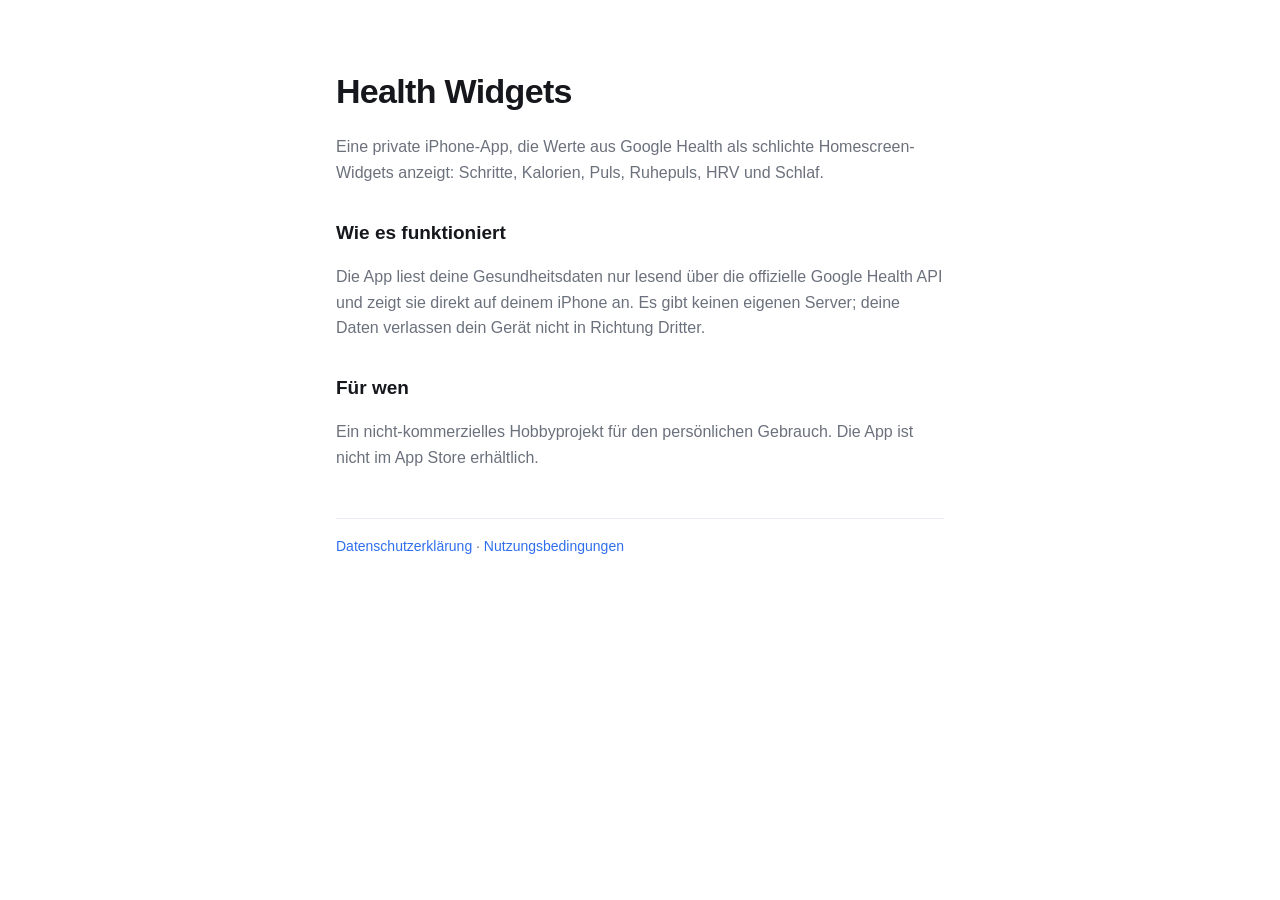
==== index.html @ 5466d116 "Startseite, Datenschutz und Nutzungsbedingungen für Health Widgets Co-Authored-By: Claude Opus 5.5 <" ====
<!doctype html>
<html lang="de">
<head>
<meta charset="utf-8"><meta name="viewport" content="width=device-width, initial-scale=1">
<title>Health Widgets</title>
<link rel="stylesheet" href="style.css">
</head>
<body>
<main>
<h1>Health Widgets</h1>
<p>Eine private iPhone-App, die Werte aus Google Health als schlichte Homescreen-Widgets anzeigt:
Schritte, Kalorien, Puls, Ruhepuls, HRV und Schlaf.</p>
<h2>Wie es funktioniert</h2>
<p>Die App liest deine Gesundheitsdaten nur lesend über die offizielle Google Health API und zeigt sie direkt auf
deinem iPhone an. Es gibt keinen eigenen Server; deine Daten verlassen dein Gerät nicht in Richtung Dritter.</p>
<h2>Für wen</h2>
<p>Ein nicht-kommerzielles Hobbyprojekt für den persönlichen Gebrauch. Die App ist nicht im App Store erhältlich.</p>
<footer><a href="privacy.html">Datenschutzerklärung</a> · <a href="terms.html">Nutzungsbedingungen</a></footer>
</main>
</body>
</html>
---- style.css ----
:root { --bg:#ffffff; --text:#15171c; --muted:#6b717c; --line:#e9ecf1; --accent:#2f6fed; }
@media (prefers-color-scheme: dark) { :root { --bg:#17181b; --text:#f2f3f5; --muted:#9ba1aa; --line:#2d3036; --accent:#82a9ff; } }
* { box-sizing: border-box; }
body { margin:0; background:var(--bg); color:var(--text); font:16px/1.6 -apple-system, BlinkMacSystemFont, "Segoe UI", Roboto, sans-serif; }
main { max-width:640px; margin:0 auto; padding:64px 16px 80px; }
h1 { font-size:34px; letter-spacing:-0.02em; margin:0 0 8px; }
h2 { font-size:19px; margin:32px 0 6px; }
p, li { color:var(--muted); }
a { color:var(--accent); text-decoration:none; }
footer { margin-top:48px; padding-top:16px; border-top:1px solid var(--line); font-size:14px; color:var(--muted); }
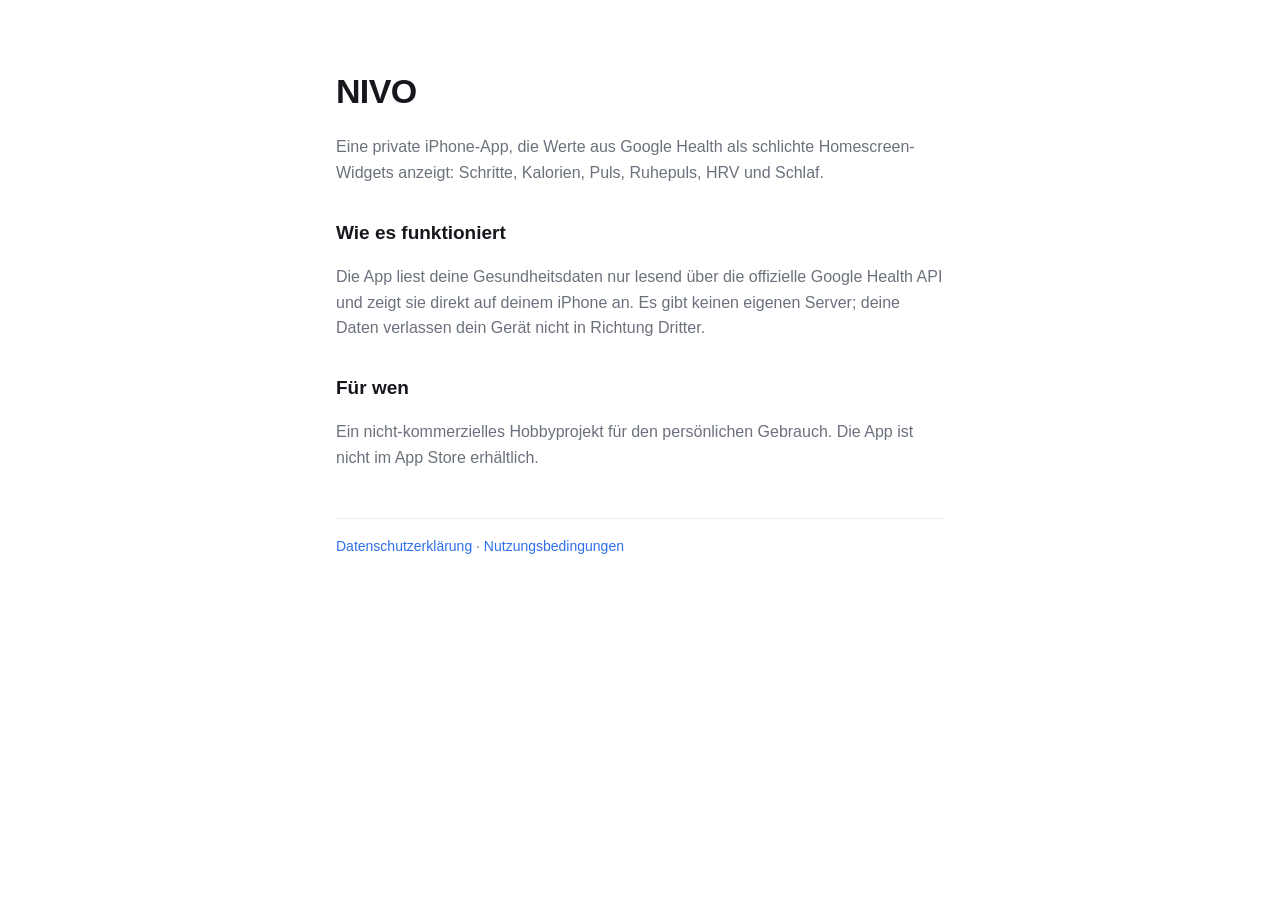
==== commit f89bf1a9: "Rename app to NIVO Co-Authored-By: Claude Opus 5.5 <noreply@anthropic.com>" ====
--- a/index.html
+++ b/index.html
@@ -2,12 +2,12 @@
 <html lang="de">
 <head>
 <meta charset="utf-8"><meta name="viewport" content="width=device-width, initial-scale=1">
-<title>Health Widgets</title>
+<title>NIVO</title>
 <link rel="stylesheet" href="style.css">
 </head>
 <body>
 <main>
-<h1>Health Widgets</h1>
+<h1>NIVO</h1>
 <p>Eine private iPhone-App, die Werte aus Google Health als schlichte Homescreen-Widgets anzeigt:
 Schritte, Kalorien, Puls, Ruhepuls, HRV und Schlaf.</p>
 <h2>Wie es funktioniert</h2>
